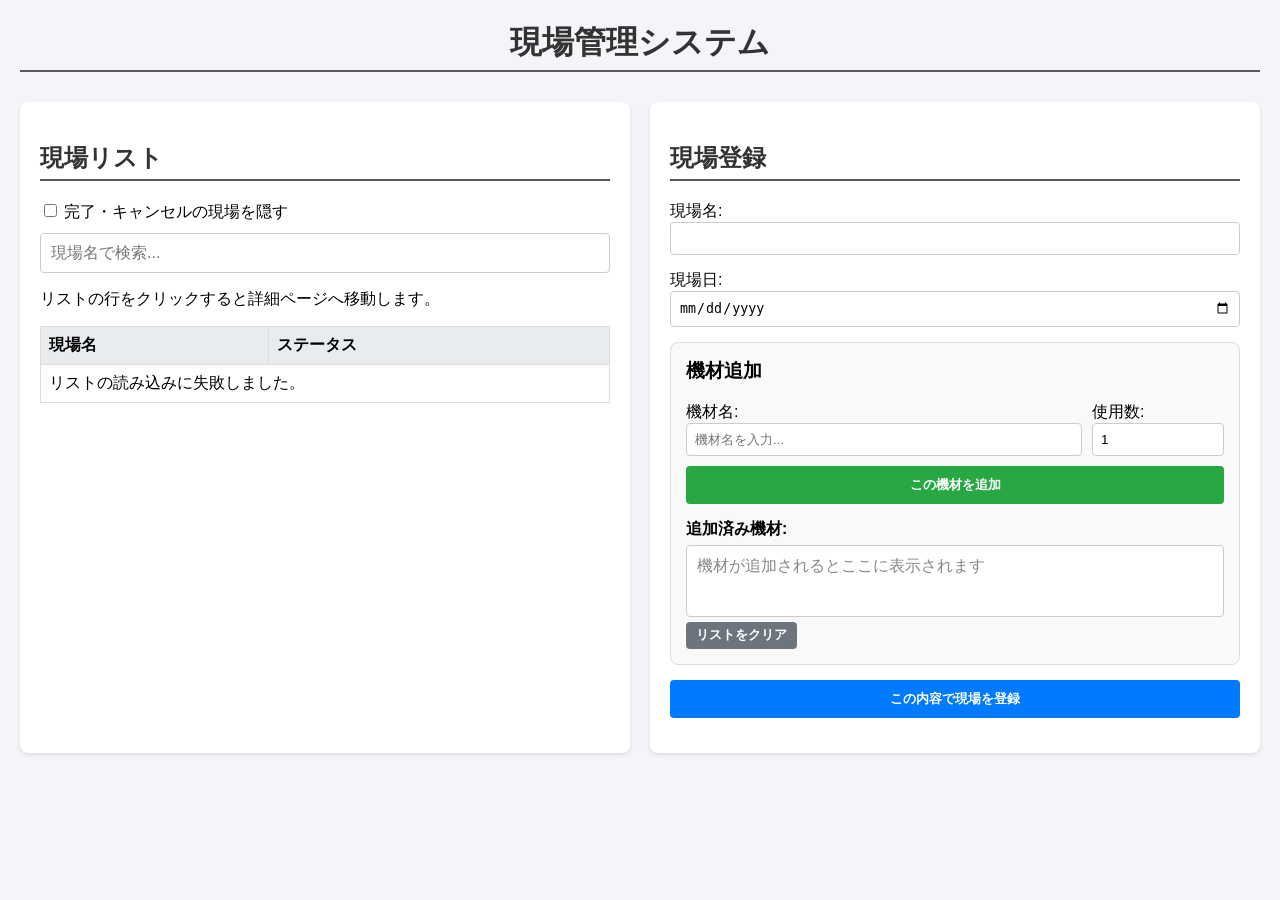
==== ver2/index.html @ 7a449ae4 "いったんアップするよう" ====
<!DOCTYPE html>
<html lang="ja">
<head>
    <meta charset="UTF-8">
    <meta name="viewport" content="width=device-width, initial-scale=1.0">
    <title>現場管理システム</title>
    <link rel="stylesheet" href="style.css">
</head>
<body>
    <!--   ベータ版-->
    <h1 style="text-align: center; margin-bottom: 30px;">現場管理システム</h1>

    <div class="container">
        <div class="section">
            <h2>現場リスト</h2>
            <div class="filter-box" style="margin-bottom: 10px;">
                <label>
                    <input type="checkbox" id="hide-completed-checkbox" onchange="applyFilterAndRender()">
                    完了・キャンセルの現場を隠す
                </label>
            </div>
            <div class="search-box">
                <input type="search" id="searchInput" placeholder="現場名で検索...">
            </div>
            <p>リストの行をクリックすると詳細ページへ移動します。</p>
            <table id="site-list-table">
                <thead>
                    <tr>
                        <th>現場名</th>
                        <th>ステータス</th>
                    </tr>
                </thead>
                <tbody id="site-list-body"></tbody>
            </table>
            <div id="loading-sites" style="display: none;">読み込み中...</div>
            <div id="siteListPaginationControls" class="pagination-controls">
                <div id="siteListInfo" class="pagination-info"></div>
                <div class="buttons">
                    <button id="prevSitePageButton" onclick="prevSitePage()">前へ</button>
                    <button id="nextSitePageButton" onclick="nextSitePage()">次へ</button>
                </div>
            </div>
        </div>

        <div class="section">
            <h2>現場登録</h2>
            <form id="registerSiteForm">
                <div>
                    <label for="siteName">現場名:</label>
                    <input type="text" id="siteName" name="siteName" required>
                </div>
                <div>
                    <label for="siteDate">現場日:</label>
                    <input type="date" id="siteDate" name="siteDate" required>
                </div>
                <div style="border: 1px solid #ddd; padding: 15px; border-radius: 8px; background-color: #f9f9f9;">
                    <h3 style="margin-top:0;">機材追加</h3>
                    <div style="display: flex; gap: 10px; align-items: flex-end;">
                        <div style="flex: 3;" class="equipment-search-container">
                            <label for="equipmentName">機材名:</label>
                            <input type="text" id="equipmentName" placeholder="機材名を入力..." autocomplete="off">
                            <div id="equipmentSuggestions" class="search-suggestions"></div>
                        </div>
                        <div style="flex: 1;">
                            <label for="equipmentInUse">使用数:</label>
                            <input type="number" id="equipmentInUse" value="1" min="1">
                        </div>
                    </div>
                    <button type="button" class="btn-add" onclick="addEquipmentToSite()" style="margin-top: 10px; width: 100%;">この機材を追加</button>

                    <div id="equipmentList" style="margin-top: 15px;">
                        <strong>追加済み機材:</strong>
                        <div id="equipmentItems" style="min-height: 50px; background-color: #fff; padding: 10px; border: 1px solid #ccc; border-radius: 4px; margin-top: 5px;">
                            <span style="color: #888;">機材が追加されるとここに表示されます</span>
                        </div>
                        <button type="button" class="btn-clear" onclick="clearEquipmentList()" style="margin-top: 5px; font-size: 0.8em; padding: 5px 10px;">リストをクリア</button>
                    </div>
                </div>
                <button type="button" class="btn-main" onclick="registerSite()">この内容で現場を登録</button>
            </form>
            <div id="registerSiteResult" style="margin-top: 15px;"></div>
        </div>
    </div>
    
    <script>
        const GAS_URL = 'https://script.google.com/macros/s/AKfycbwxqQWDoO753aQ8avGv9NGlEV2VaGYWEy-IBiG5eiXP4B0_MGQ5Wr9g10EHQtjQKacs/exec';

        // --- DOM要素の取得 ---
        const siteListBody = document.getElementById('site-list-body');
        const loadingSites = document.getElementById('loading-sites');
        const registerSiteResultArea = document.getElementById('registerSiteResult');
        const searchInput = document.getElementById('searchInput');
        const equipmentNameInput = document.getElementById('equipmentName');
        const equipmentSuggestionsDiv = document.getElementById('equipmentSuggestions');

        // --- グローバル変数 ---
        let siteEquipmentList = [];
        let fullSiteListData = [];
        let filteredSiteListData = [];
        let masterEquipmentList = [];
        let currentSiteListPage = 1;
        const siteListItemsPerPage = 10;

        // --- イベントリスナー ---
        document.addEventListener('DOMContentLoaded', () => {
            loadSiteList();
            loadMasterEquipmentList();
        });
        searchInput.addEventListener('input', applyFilterAndRender);
        equipmentNameInput.addEventListener('input', showEquipmentSuggestions);
        document.addEventListener('click', (e) => {
            if (!e.target.closest('.equipment-search-container')) {
                equipmentSuggestionsDiv.style.display = 'none';
            }
        });

        // --- データ取得と表示のコアロジック ---
        async function loadMasterEquipmentList() {
            try {
                const formData = new FormData();
                formData.append('type', 'getEquipmentList');
                const response = await fetch(GAS_URL, { method: 'POST', body: formData });
                const result = await response.json();
                if (result.success && Array.isArray(result.data)) {
                    masterEquipmentList = result.data;
                }
            } catch (error) {
                console.error("機材マスターリストの取得に失敗:", error);
            }
        }
        
        function showEquipmentSuggestions() {
            const inputText = equipmentNameInput.value.toLowerCase();
            equipmentSuggestionsDiv.innerHTML = '';
            if (inputText.length === 0) {
                equipmentSuggestionsDiv.style.display = 'none';
                return;
            }
            const suggestions = masterEquipmentList.filter(eq => eq.name.toLowerCase().includes(inputText));
            if (suggestions.length > 0) {
                suggestions.forEach(suggestion => {
                    const item = document.createElement('div');
                    item.className = 'suggestion-item';
                    item.textContent = suggestion.name;
                    item.onclick = () => selectEquipmentSuggestion(suggestion.name);
                    equipmentSuggestionsDiv.appendChild(item);
                });
                equipmentSuggestionsDiv.style.display = 'block';
            } else {
                equipmentSuggestionsDiv.style.display = 'none';
            }
        }
        
        // 候補クリック時の動作を変更
        function selectEquipmentSuggestion(name) {
            equipmentNameInput.value = name; 
            equipmentSuggestionsDiv.style.display = 'none'; 
            document.getElementById('equipmentInUse').focus(); 
        }

        function addEquipmentToSite() {
            const nameInput = document.getElementById('equipmentName');
            const inUseInput = document.getElementById('equipmentInUse');
            const name = nameInput.value.trim();
            const inUse = parseInt(inUseInput.value, 10);

            if (!name || !inUse || inUse < 1) {
                alert("機材名と正しい使用数を入力してください。");
                return;
            }

            // 修正：被ってる機材は加算
            const existingIndex = siteEquipmentList.findIndex(item => item.name === name);

            if (existingIndex > -1) {
                siteEquipmentList[existingIndex].inUse += inUse;
            } else {
                siteEquipmentList.push({ name, inUse });
            }

            nameInput.value = '';
            inUseInput.value = '1';
            updateEquipmentDisplay();
            nameInput.focus();
        }


        async function loadSiteList(){
            siteListBody.innerHTML = '';
            loadingSites.style.display = 'block';
            document.getElementById('siteListPaginationControls').style.display = 'none';
            try {
                const formData = new FormData();
                formData.append('type', 'getSiteList');
                const response = await fetch(GAS_URL, { method: 'POST', body: formData });
                const result = await response.json();
                if (!result.success) throw new Error(result.error);
                fullSiteListData = result.data.filter(site => !isNaN(parseInt(site.id))).reverse(); 
                applyFilterAndRender();
            } catch (error) {
                console.error('Error:', error);
                siteListBody.innerHTML = `<tr><td colspan="3">リストの読み込みに失敗しました。</td></tr>`;
            } finally {
                loadingSites.style.display = 'none';
            }
        }
        function applyFilterAndRender(){
            const searchTerm = searchInput.value.toLowerCase();
            const hideCompleted = document.getElementById('hide-completed-checkbox').checked;

            let tempData = fullSiteListData;

            if (hideCompleted) {
                tempData = tempData.filter(site => site.state !== '完了' && site.state !== 'キャンセル');
            }

            // ステータスで絞り込んだ結果(tempData)に対して、さらに検索キーワードで絞り込む
            filteredSiteListData = searchTerm 
                ? tempData.filter(site => site.name.toLowerCase().includes(searchTerm)) 
                : tempData; 

            currentSiteListPage = 1;
            renderSiteListPage();
        }
        // 追加: 日付を「yyyy年MM月dd日」形式に変換する
        function formatDateJP(dateString) {
            if (!dateString) return '—'; 
            try {
                const date = new Date(dateString);
                if (isNaN(date.getTime())) return '—'; 
                
                const year = date.getFullYear();
                const month = date.getMonth() + 1; 
                const day = date.getDate();
                return `${year}年${month}月${day}日`;
            } catch (e) {
                return dateString;
            }
        }
        function getStatusClass(status) {
            switch (status) {
                case '現場前':
                    return 'status-text-before';
                case '完了':
                    return 'status-text-completed';
                case 'キャンセル':
                    return 'status-text-canceled';
                default:
                    return 'status-text-default';
            }
        }
        function renderSiteListPage() {
            siteListBody.innerHTML = '';
            if (filteredSiteListData.length === 0) {
                siteListBody.innerHTML = `<tr><td colspan="4" style="text-align: center; padding: 20px;">該当する現場がありません。</td></tr>`;
                updateSiteListPaginationControls();
                return;
            }
            const startIndex = (currentSiteListPage - 1) * siteListItemsPerPage;
            const endIndex = startIndex + siteListItemsPerPage;
            const paginatedData = filteredSiteListData.slice(startIndex, endIndex);
            
            paginatedData.forEach(site => {
                const row = document.createElement('tr');
                const siteNameEncoded = encodeURIComponent(site.name);
                row.onclick = () => {
                    window.location.href = `detail.html?id=${site.uniqueId}&name=${siteNameEncoded}`;
                };
                // getStatusClass関数でクラス名を取得し、<td>に適用する
                row.innerHTML = `
                    <td>${site.name}</td>
                    <td class="status-text ${getStatusClass(site.state)}">${site.state}</td>
                `;
                siteListBody.appendChild(row);
            });
            updateSiteListPaginationControls();
        }
        function updateSiteListPaginationControls(){
            const controlsContainer = document.getElementById('siteListPaginationControls');
            const infoDiv = document.getElementById('siteListInfo');
            const prevButton = document.getElementById('prevSitePageButton');
            const nextButton = document.getElementById('nextSitePageButton');
            if (filteredSiteListData.length <= siteListItemsPerPage) {
                controlsContainer.style.display = 'none';
                return;
            }
            controlsContainer.style.display = 'flex';
            const totalPages = Math.ceil(filteredSiteListData.length / siteListItemsPerPage);
            prevButton.disabled = (currentSiteListPage === 1);
            nextButton.disabled = (currentSiteListPage === totalPages);
            const startItem = (currentSiteListPage - 1) * siteListItemsPerPage + 1;
            const endItem = Math.min(startItem + siteListItemsPerPage - 1, filteredSiteListData.length);
            infoDiv.textContent = `全 ${filteredSiteListData.length} 件中 ${startItem} - ${endItem} 件を表示`;
        }
        function nextSitePage(){
            const totalPages = Math.ceil(filteredSiteListData.length / siteListItemsPerPage);
            if (currentSiteListPage < totalPages) {
                currentSiteListPage++;
                renderSiteListPage();
            }
        }
        function prevSitePage(){
            if (currentSiteListPage > 1) {
                currentSiteListPage--;
                renderSiteListPage();
            }
        }
        function updateEquipmentDisplay(){
            const itemsDiv = document.getElementById('equipmentItems');
            if (siteEquipmentList.length === 0) {
                itemsDiv.innerHTML = '<span style="color: #888;">機材が追加されるとここに表示されます</span>';
                return;
            }
            itemsDiv.innerHTML = siteEquipmentList.map((item, index) => `<div class="item"><span>${item.name} (使用数: ${item.inUse})</span><button class="remove-btn" onclick="removeEquipmentFromSite(${index})">×</button></div>`).join('');
        }
        function removeEquipmentFromSite(index){
            siteEquipmentList.splice(index, 1);
            updateEquipmentDisplay();
        }
        function clearEquipmentList(){
            if (siteEquipmentList.length > 0 && confirm("追加した機材をすべてクリアしますか？")) {
                siteEquipmentList = [];
                updateEquipmentDisplay();
            }
        }
        async function registerSite(){
            const siteName = document.getElementById('siteName').value.trim();
            const siteDate = document.getElementById('siteDate').value;
            if (!siteName || !siteDate) { alert("現場名と現場日を入力してください。"); return; }
            if (siteEquipmentList.length === 0) { alert("機材を少なくとも1つ追加してください。"); return; }
            registerSiteResultArea.innerHTML = "登録処理中...";
            try {
                const formData = new FormData();
                formData.append('type', 'registerSite');
                formData.append('name', siteName);
                formData.append('date', siteDate);
                formData.append('equipment', JSON.stringify(siteEquipmentList));
                const response = await fetch(GAS_URL, { method: 'POST', body: formData });
                const result = await response.json();
                if (result.success) {
                    registerSiteResultArea.innerHTML = `<p style="color: green;">現場「${siteName}」を登録しました。</p>`;
                    document.getElementById('registerSiteForm').reset();
                    siteEquipmentList = [];
                    updateEquipmentDisplay();
                    loadSiteList();
                } else {
                    throw new Error(result.error || '不明なエラーが発生しました。');
                }
            } catch (error) {
                console.error("Error during site registration:", error);
                registerSiteResultArea.innerHTML = `<p style="color: red;">登録に失敗しました: ${error.message}</p>`;
            }
        }
        document.addEventListener('DOMContentLoaded', function() {
            const equipmentNameInput = document.getElementById('equipmentName');
            const equipmentInUseInput = document.getElementById('equipmentInUse');
            const handleEnterKey = (event) => {
                if (event.key === 'Enter') {
                    event.preventDefault(); 
                    addEquipmentToSite();   
                }
            };
            equipmentNameInput.addEventListener('keydown', handleEnterKey);
            equipmentInUseInput.addEventListener('keydown', handleEnterKey);
        });
    </script>
</body>
</html>
---- ver2/style.css ----
body { 
    font-family: sans-serif; 
    margin: 20px; 
    background-color: #f4f4f9; 
}
h1, h2 { 
    color: #333; 
    border-bottom: 2px solid #5a5a5a; 
    padding-bottom: 5px; 
}

/* デフォルト（モバイル）のスタイル：縦並びにするためのやつ */
.container { 
    display: flex;
    flex-direction: column;
    gap: 20px; 
}

/* 画面幅が768px以上の場合に適用されるスタイル：2列にする */
@media (min-width: 768px) {
    .container {
        display: grid; 
        grid-template-columns: 1fr 1fr; 
    }
}


.section { 
    background-color: #fff; 
    padding: 20px; 
    border-radius: 8px; 
    box-shadow: 0 2px 4px rgba(0,0,0,0.1); 
}
table { 
    width: 100%; 
    border-collapse: collapse; 
    margin-top: 15px; 
}
th, td { 
    border: 1px solid #ddd; 
    padding: 8px; 
    text-align: left; 
}
thead { 
    background-color: #e9ecef; 
}
tbody tr:hover { 
    background-color: #f1f1f1; 
    cursor: pointer; 
}

/* フォームのスタイル */
form { 
    display: flex; 
    flex-direction: column; 
    gap: 15px; 
}
input[type="text"], input[type="date"], input[type="number"] { 
    width: 100%; 
    padding: 8px; 
    border: 1px solid #ccc; 
    border-radius: 4px; 
    box-sizing: border-box; 
}
button { 
    padding: 10px 15px; 
    border: none; 
    border-radius: 4px; 
    cursor: pointer; 
    color: white; 
    font-weight: bold; 
}
.btn-main { background-color: #007bff; }
.btn-main:hover { background-color: #0056b3; }
.btn-add { background-color: #28a745; }
.btn-add:hover { background-color: #218838; }
.btn-clear { background-color: #6c757d; }
.btn-clear:hover { background-color: #5a6268; }

#equipmentItems .item { 
    display: flex; 
    justify-content: space-between; 
    align-items: center; 
    background-color: #e2e3e5; 
    padding: 5px 10px; 
    border-radius: 4px; 
    margin-bottom: 5px; 
}

#equipmentItems .remove-btn { 
    background-color: transparent;
    border: none;
    color: #dc3545;
    font-size: 1.2em;
    font-weight: bold;
    padding: 0 5px;
    cursor: pointer;
}

/* --- ページネーション用のスタイル --- */
.pagination-controls {
    display: flex;
    justify-content: space-between;
    align-items: center;
    margin-top: 15px;
    padding-top: 15px;
    border-top: 1px solid #eee;
}
.pagination-controls .buttons button {
    background-color: #6c757d;
    margin-left: 5px;
}
.pagination-controls .buttons button:hover {
    background-color: #5a6268;
}
.pagination-controls .buttons button:disabled {
    background-color: #ccc;
    cursor: not-allowed;
}
.pagination-info {
    font-size: 0.9em;
    color: #666;
}

/* --- 検索ボックス用のスタイル --- */
.search-box {
    margin-bottom: 15px;
}
.search-box input {
    width: 100%;
    padding: 10px;
    border: 1px solid #ccc;
    border-radius: 4px;
    box-sizing: border-box;
    font-size: 1em;
}

/* --- 機材検索の候補を表示するスタイルを追加 --- */
.equipment-search-container {
    position: relative; 
}

.search-suggestions {
    display: none; 
    position: absolute;
    border: 1px solid #ddd;
    background-color: white;
    width: 100%;
    max-height: 150px;
    overflow-y: auto;
    z-index: 10; 
    box-shadow: 0 4px 6px rgba(0,0,0,0.1);
    border-radius: 4px;
}

.suggestion-item {
    padding: 10px;
    cursor: pointer;
}

.suggestion-item:hover {
    background-color: #f0f0f0;
}

/* 現場リストのステータス用文字色スタイル */
.status-text {
    font-weight: bold;
}
.status-text-before {
    color: #007bff; 
}
.status-text-completed {
    color: #28a745; 
}
.status-text-canceled {
    color: #dc3545; 
}
.status-text-default {
    color: #6c757d; 
}

/* ------------------------------------------------------ここからdetail用のスタイル----------------------------------------------------------------------------- */

body { font-family: sans-serif; margin: 20px; background-color: #f4f4f9; }
        h1 { color: #333; border-bottom: 2px solid #5a5a5a; padding-bottom: 5px; }
        #site-date { display: inline-block; background-color: #e9ecef; color: #343a40; font-size: 1.1em; font-weight: bold; padding: 6px 12px; border-radius: 16px; margin-top: -5px; margin-bottom: 20px; }
        #site-date svg { display: inline-block; vertical-align: middle; margin-right: 6px; width: 18px; height: 18px; }
        .section { background-color: #fff; padding: 20px; border-radius: 8px; box-shadow: 0 2px 4px rgba(0,0,0,0.1); }
        table { width: 100%; border-collapse: collapse; margin-top: 15px; }
        th, td { border: 1px solid #ddd; padding: 8px; text-align: left; }
        thead { background-color: #e9ecef; }
        a { display: inline-block; margin-top: 20px; color: #007bff; text-decoration: none; }
        a:hover { text-decoration: underline; }
        .status-select {
            padding: 8px 12px;
            border-radius: 16px; 
            border: 2px solid;   
            font-weight: bold;
            color: white;
            -webkit-appearance: none; 
            -moz-appearance: none;    
            appearance: none;         
            background-image: url('data:image/svg+xml;charset=US-ASCII,%3Csvg%20xmlns%3D%22http%3A%2F%2Fwww.w3.org%2F2000%2Fsvg%22%20width%3D%22292.4%22%20height%3D%22292.4%22%3E%3Cpath%20fill%3D%22%23ffffff%22%20d%3D%22M287%2069.4a17.6%2017.6%200%200%200-13-5.4H18.4c-5%200-9.3%201.8-12.9%205.4A17.6%2017.6%200%200%200%200%2082.2c0%205%201.8%209.3%205.4%2012.9l128%20127.9c3.6%203.6%207.8%205.4%2012.8%205.4s9.2-1.8%2012.8-5.4L287%2095c3.5-3.5%205.4-7.8%205.4-12.8%200-5-1.9-9.2-5.5-12.8z%22%2F%3E%3C%2Fsvg%3E');
            background-repeat: no-repeat;
            background-position: right 12px center;
            background-size: 10px;
            padding-right: 30px; 
        }

        /* ステータスごとの色分け */
        .status-before { background-color: #007bff; border-color: #0069d9; }
        .status-completed { background-color: #28a745; border-color: #218838; }
        .status-canceled { background-color: #dc3545; border-color: #c82333; }
        .status-default { background-color: #6c757d; border-color: #5a6268; }
    
.manual-price-input {
    border: none !important;
    background-color: transparent !important;

    outline: none;

    font-family: inherit;
    font-size: inherit;
    width: 100%; 
    padding: 0;
    margin: 0;
}
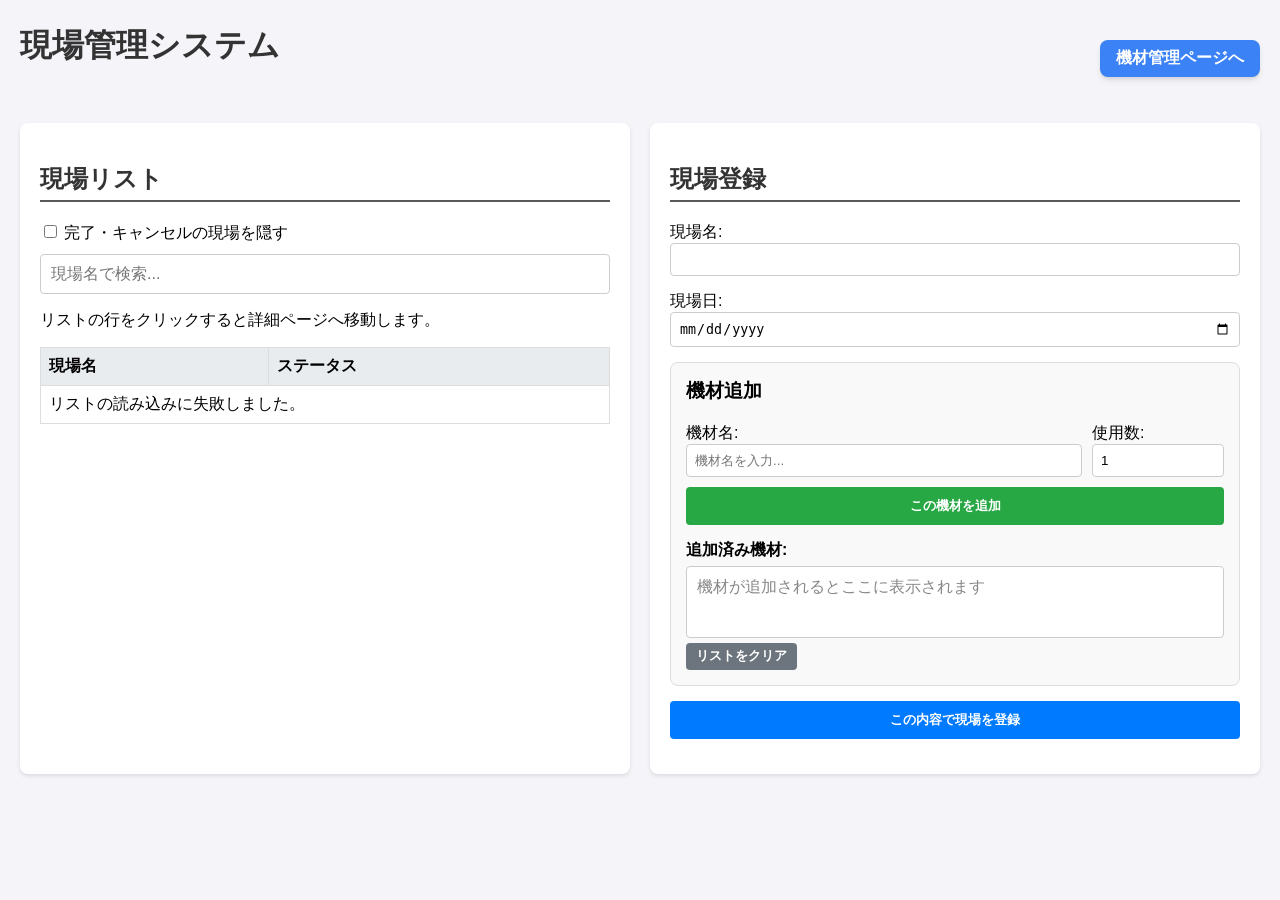
==== commit 0d71ebc4: "機材管理をアップ" ====
--- a/ver2/index.html
+++ b/ver2/index.html
@@ -1,14 +1,18 @@
 <!DOCTYPE html>
 <html lang="ja">
+
 <head>
     <meta charset="UTF-8">
     <meta name="viewport" content="width=device-width, initial-scale=1.0">
     <title>現場管理システム</title>
     <link rel="stylesheet" href="style.css">
 </head>
+
 <body>
-    <!--   ベータ版-->
-    <h1 style="text-align: center; margin-bottom: 30px;">現場管理システム</h1>
+    <div class="page-header">
+        <h1>現場管理システム</h1>
+        <a href="EQList.html" class="nav-button">機材管理ページへ</a>
+    </div>
 
     <div class="container">
         <div class="section">
@@ -66,14 +70,17 @@
                             <input type="number" id="equipmentInUse" value="1" min="1">
                         </div>
                     </div>
-                    <button type="button" class="btn-add" onclick="addEquipmentToSite()" style="margin-top: 10px; width: 100%;">この機材を追加</button>
+                    <button type="button" class="btn-add" onclick="addEquipmentToSite()"
+                        style="margin-top: 10px; width: 100%;">この機材を追加</button>
 
                     <div id="equipmentList" style="margin-top: 15px;">
                         <strong>追加済み機材:</strong>
-                        <div id="equipmentItems" style="min-height: 50px; background-color: #fff; padding: 10px; border: 1px solid #ccc; border-radius: 4px; margin-top: 5px;">
+                        <div id="equipmentItems"
+                            style="min-height: 50px; background-color: #fff; padding: 10px; border: 1px solid #ccc; border-radius: 4px; margin-top: 5px;">
                             <span style="color: #888;">機材が追加されるとここに表示されます</span>
                         </div>
-                        <button type="button" class="btn-clear" onclick="clearEquipmentList()" style="margin-top: 5px; font-size: 0.8em; padding: 5px 10px;">リストをクリア</button>
+                        <button type="button" class="btn-clear" onclick="clearEquipmentList()"
+                            style="margin-top: 5px; font-size: 0.8em; padding: 5px 10px;">リストをクリア</button>
                     </div>
                 </div>
                 <button type="button" class="btn-main" onclick="registerSite()">この内容で現場を登録</button>
@@ -81,7 +88,7 @@
             <div id="registerSiteResult" style="margin-top: 15px;"></div>
         </div>
     </div>
-    
+
     <script>
         const GAS_URL = 'https://script.google.com/macros/s/AKfycbwxqQWDoO753aQ8avGv9NGlEV2VaGYWEy-IBiG5eiXP4B0_MGQ5Wr9g10EHQtjQKacs/exec';
 
@@ -128,7 +135,7 @@
                 console.error("機材マスターリストの取得に失敗:", error);
             }
         }
-        
+
         function showEquipmentSuggestions() {
             const inputText = equipmentNameInput.value.toLowerCase();
             equipmentSuggestionsDiv.innerHTML = '';
@@ -150,12 +157,12 @@
                 equipmentSuggestionsDiv.style.display = 'none';
             }
         }
-        
+
         // 候補クリック時の動作を変更
         function selectEquipmentSuggestion(name) {
-            equipmentNameInput.value = name; 
-            equipmentSuggestionsDiv.style.display = 'none'; 
-            document.getElementById('equipmentInUse').focus(); 
+            equipmentNameInput.value = name;
+            equipmentSuggestionsDiv.style.display = 'none';
+            document.getElementById('equipmentInUse').focus();
         }
 
         function addEquipmentToSite() {
@@ -185,7 +192,7 @@
         }
 
 
-        async function loadSiteList(){
+        async function loadSiteList() {
             siteListBody.innerHTML = '';
             loadingSites.style.display = 'block';
             document.getElementById('siteListPaginationControls').style.display = 'none';
@@ -195,7 +202,7 @@
                 const response = await fetch(GAS_URL, { method: 'POST', body: formData });
                 const result = await response.json();
                 if (!result.success) throw new Error(result.error);
-                fullSiteListData = result.data.filter(site => !isNaN(parseInt(site.id))).reverse(); 
+                fullSiteListData = result.data.filter(site => !isNaN(parseInt(site.id))).reverse();
                 applyFilterAndRender();
             } catch (error) {
                 console.error('Error:', error);
@@ -204,7 +211,7 @@
                 loadingSites.style.display = 'none';
             }
         }
-        function applyFilterAndRender(){
+        function applyFilterAndRender() {
             const searchTerm = searchInput.value.toLowerCase();
             const hideCompleted = document.getElementById('hide-completed-checkbox').checked;
 
@@ -215,22 +222,22 @@
             }
 
             // ステータスで絞り込んだ結果(tempData)に対して、さらに検索キーワードで絞り込む
-            filteredSiteListData = searchTerm 
-                ? tempData.filter(site => site.name.toLowerCase().includes(searchTerm)) 
-                : tempData; 
+            filteredSiteListData = searchTerm
+                ? tempData.filter(site => site.name.toLowerCase().includes(searchTerm))
+                : tempData;
 
             currentSiteListPage = 1;
             renderSiteListPage();
         }
         // 追加: 日付を「yyyy年MM月dd日」形式に変換する
         function formatDateJP(dateString) {
-            if (!dateString) return '—'; 
+            if (!dateString) return '—';
             try {
                 const date = new Date(dateString);
-                if (isNaN(date.getTime())) return '—'; 
-                
+                if (isNaN(date.getTime())) return '—';
+
                 const year = date.getFullYear();
-                const month = date.getMonth() + 1; 
+                const month = date.getMonth() + 1;
                 const day = date.getDate();
                 return `${year}年${month}月${day}日`;
             } catch (e) {
@@ -259,7 +266,7 @@
             const startIndex = (currentSiteListPage - 1) * siteListItemsPerPage;
             const endIndex = startIndex + siteListItemsPerPage;
             const paginatedData = filteredSiteListData.slice(startIndex, endIndex);
-            
+
             paginatedData.forEach(site => {
                 const row = document.createElement('tr');
                 const siteNameEncoded = encodeURIComponent(site.name);
@@ -275,7 +282,7 @@
             });
             updateSiteListPaginationControls();
         }
-        function updateSiteListPaginationControls(){
+        function updateSiteListPaginationControls() {
             const controlsContainer = document.getElementById('siteListPaginationControls');
             const infoDiv = document.getElementById('siteListInfo');
             const prevButton = document.getElementById('prevSitePageButton');
@@ -292,20 +299,20 @@
             const endItem = Math.min(startItem + siteListItemsPerPage - 1, filteredSiteListData.length);
             infoDiv.textContent = `全 ${filteredSiteListData.length} 件中 ${startItem} - ${endItem} 件を表示`;
         }
-        function nextSitePage(){
+        function nextSitePage() {
             const totalPages = Math.ceil(filteredSiteListData.length / siteListItemsPerPage);
             if (currentSiteListPage < totalPages) {
                 currentSiteListPage++;
                 renderSiteListPage();
             }
         }
-        function prevSitePage(){
+        function prevSitePage() {
             if (currentSiteListPage > 1) {
                 currentSiteListPage--;
                 renderSiteListPage();
             }
         }
-        function updateEquipmentDisplay(){
+        function updateEquipmentDisplay() {
             const itemsDiv = document.getElementById('equipmentItems');
             if (siteEquipmentList.length === 0) {
                 itemsDiv.innerHTML = '<span style="color: #888;">機材が追加されるとここに表示されます</span>';
@@ -313,17 +320,17 @@
             }
             itemsDiv.innerHTML = siteEquipmentList.map((item, index) => `<div class="item"><span>${item.name} (使用数: ${item.inUse})</span><button class="remove-btn" onclick="removeEquipmentFromSite(${index})">×</button></div>`).join('');
         }
-        function removeEquipmentFromSite(index){
+        function removeEquipmentFromSite(index) {
             siteEquipmentList.splice(index, 1);
             updateEquipmentDisplay();
         }
-        function clearEquipmentList(){
+        function clearEquipmentList() {
             if (siteEquipmentList.length > 0 && confirm("追加した機材をすべてクリアしますか？")) {
                 siteEquipmentList = [];
                 updateEquipmentDisplay();
             }
         }
-        async function registerSite(){
+        async function registerSite() {
             const siteName = document.getElementById('siteName').value.trim();
             const siteDate = document.getElementById('siteDate').value;
             if (!siteName || !siteDate) { alert("現場名と現場日を入力してください。"); return; }
@@ -351,13 +358,13 @@
                 registerSiteResultArea.innerHTML = `<p style="color: red;">登録に失敗しました: ${error.message}</p>`;
             }
         }
-        document.addEventListener('DOMContentLoaded', function() {
+        document.addEventListener('DOMContentLoaded', function () {
             const equipmentNameInput = document.getElementById('equipmentName');
             const equipmentInUseInput = document.getElementById('equipmentInUse');
             const handleEnterKey = (event) => {
                 if (event.key === 'Enter') {
-                    event.preventDefault(); 
-                    addEquipmentToSite();   
+                    event.preventDefault();
+                    addEquipmentToSite();
                 }
             };
             equipmentNameInput.addEventListener('keydown', handleEnterKey);
@@ -365,4 +372,5 @@
         });
     </script>
 </body>
+
 </html>
--- a/ver2/style.css
+++ b/ver2/style.css
@@ -1,93 +1,122 @@
-body { 
-    font-family: sans-serif; 
-    margin: 20px; 
-    background-color: #f4f4f9; 
-}
-h1, h2 { 
-    color: #333; 
-    border-bottom: 2px solid #5a5a5a; 
-    padding-bottom: 5px; 
-}
-
-/* デフォルト（モバイル）のスタイル：縦並びにするためのやつ */
-.container { 
+body {
+    font-family: sans-serif;
+    margin: 20px;
+    background-color: #f4f4f9;
+}
+
+h1,
+h2 {
+    color: #333;
+    border-bottom: 2px solid #5a5a5a;
+    padding-bottom: 5px;
+}
+
+/* デフォルト（モバイル）のスタイル：縦並びにする */
+.container {
     display: flex;
     flex-direction: column;
-    gap: 20px; 
+    gap: 20px;
 }
 
 /* 画面幅が768px以上の場合に適用されるスタイル：2列にする */
 @media (min-width: 768px) {
     .container {
-        display: grid; 
-        grid-template-columns: 1fr 1fr; 
+        display: grid;
+        grid-template-columns: 1fr 1fr;
     }
 }
 
 
-.section { 
-    background-color: #fff; 
-    padding: 20px; 
-    border-radius: 8px; 
-    box-shadow: 0 2px 4px rgba(0,0,0,0.1); 
-}
-table { 
-    width: 100%; 
-    border-collapse: collapse; 
-    margin-top: 15px; 
-}
-th, td { 
-    border: 1px solid #ddd; 
-    padding: 8px; 
-    text-align: left; 
-}
-thead { 
-    background-color: #e9ecef; 
-}
-tbody tr:hover { 
-    background-color: #f1f1f1; 
-    cursor: pointer; 
+.section {
+    background-color: #fff;
+    padding: 20px;
+    border-radius: 8px;
+    box-shadow: 0 2px 4px rgba(0, 0, 0, 0.1);
+}
+
+table {
+    width: 100%;
+    border-collapse: collapse;
+    margin-top: 15px;
+}
+
+th,
+td {
+    border: 1px solid #ddd;
+    padding: 8px;
+    text-align: left;
+}
+
+thead {
+    background-color: #e9ecef;
+}
+
+tbody tr:hover {
+    background-color: #f1f1f1;
+    cursor: pointer;
 }
 
 /* フォームのスタイル */
-form { 
-    display: flex; 
-    flex-direction: column; 
-    gap: 15px; 
-}
-input[type="text"], input[type="date"], input[type="number"] { 
-    width: 100%; 
-    padding: 8px; 
-    border: 1px solid #ccc; 
-    border-radius: 4px; 
-    box-sizing: border-box; 
-}
-button { 
-    padding: 10px 15px; 
-    border: none; 
-    border-radius: 4px; 
-    cursor: pointer; 
-    color: white; 
-    font-weight: bold; 
-}
-.btn-main { background-color: #007bff; }
-.btn-main:hover { background-color: #0056b3; }
-.btn-add { background-color: #28a745; }
-.btn-add:hover { background-color: #218838; }
-.btn-clear { background-color: #6c757d; }
-.btn-clear:hover { background-color: #5a6268; }
-
-#equipmentItems .item { 
-    display: flex; 
-    justify-content: space-between; 
-    align-items: center; 
-    background-color: #e2e3e5; 
-    padding: 5px 10px; 
-    border-radius: 4px; 
-    margin-bottom: 5px; 
-}
-
-#equipmentItems .remove-btn { 
+form {
+    display: flex;
+    flex-direction: column;
+    gap: 15px;
+}
+
+input[type="text"],
+input[type="date"],
+input[type="number"] {
+    width: 100%;
+    padding: 8px;
+    border: 1px solid #ccc;
+    border-radius: 4px;
+    box-sizing: border-box;
+}
+
+button {
+    padding: 10px 15px;
+    border: none;
+    border-radius: 4px;
+    cursor: pointer;
+    color: white;
+    font-weight: bold;
+}
+
+.btn-main {
+    background-color: #007bff;
+}
+
+.btn-main:hover {
+    background-color: #0056b3;
+}
+
+.btn-add {
+    background-color: #28a745;
+}
+
+.btn-add:hover {
+    background-color: #218838;
+}
+
+.btn-clear {
+    background-color: #6c757d;
+}
+
+.btn-clear:hover {
+    background-color: #5a6268;
+}
+
+#equipmentItems .item {
+    display: flex;
+    justify-content: space-between;
+    align-items: center;
+    background-color: #e2e3e5;
+    padding: 5px 10px;
+    border-radius: 4px;
+    margin-bottom: 5px;
+}
+
+#equipmentItems .remove-btn {
     background-color: transparent;
     border: none;
     color: #dc3545;
@@ -106,17 +135,21 @@
     padding-top: 15px;
     border-top: 1px solid #eee;
 }
+
 .pagination-controls .buttons button {
     background-color: #6c757d;
     margin-left: 5px;
 }
+
 .pagination-controls .buttons button:hover {
     background-color: #5a6268;
 }
+
 .pagination-controls .buttons button:disabled {
     background-color: #ccc;
     cursor: not-allowed;
 }
+
 .pagination-info {
     font-size: 0.9em;
     color: #666;
@@ -126,6 +159,7 @@
 .search-box {
     margin-bottom: 15px;
 }
+
 .search-box input {
     width: 100%;
     padding: 10px;
@@ -137,19 +171,19 @@
 
 /* --- 機材検索の候補を表示するスタイルを追加 --- */
 .equipment-search-container {
-    position: relative; 
+    position: relative;
 }
 
 .search-suggestions {
-    display: none; 
+    display: none;
     position: absolute;
     border: 1px solid #ddd;
     background-color: white;
     width: 100%;
     max-height: 150px;
     overflow-y: auto;
-    z-index: 10; 
-    box-shadow: 0 4px 6px rgba(0,0,0,0.1);
+    z-index: 10;
+    box-shadow: 0 4px 6px rgba(0, 0, 0, 0.1);
     border-radius: 4px;
 }
 
@@ -166,62 +200,169 @@
 .status-text {
     font-weight: bold;
 }
+
 .status-text-before {
-    color: #007bff; 
-}
+    color: #007bff;
+}
+
 .status-text-completed {
-    color: #28a745; 
-}
+    color: #28a745;
+}
+
 .status-text-canceled {
-    color: #dc3545; 
-}
+    color: #dc3545;
+}
+
 .status-text-default {
-    color: #6c757d; 
+    color: #6c757d;
 }
 
 /* ------------------------------------------------------ここからdetail用のスタイル----------------------------------------------------------------------------- */
 
-body { font-family: sans-serif; margin: 20px; background-color: #f4f4f9; }
-        h1 { color: #333; border-bottom: 2px solid #5a5a5a; padding-bottom: 5px; }
-        #site-date { display: inline-block; background-color: #e9ecef; color: #343a40; font-size: 1.1em; font-weight: bold; padding: 6px 12px; border-radius: 16px; margin-top: -5px; margin-bottom: 20px; }
-        #site-date svg { display: inline-block; vertical-align: middle; margin-right: 6px; width: 18px; height: 18px; }
-        .section { background-color: #fff; padding: 20px; border-radius: 8px; box-shadow: 0 2px 4px rgba(0,0,0,0.1); }
-        table { width: 100%; border-collapse: collapse; margin-top: 15px; }
-        th, td { border: 1px solid #ddd; padding: 8px; text-align: left; }
-        thead { background-color: #e9ecef; }
-        a { display: inline-block; margin-top: 20px; color: #007bff; text-decoration: none; }
-        a:hover { text-decoration: underline; }
-        .status-select {
-            padding: 8px 12px;
-            border-radius: 16px; 
-            border: 2px solid;   
-            font-weight: bold;
-            color: white;
-            -webkit-appearance: none; 
-            -moz-appearance: none;    
-            appearance: none;         
-            background-image: url('data:image/svg+xml;charset=US-ASCII,%3Csvg%20xmlns%3D%22http%3A%2F%2Fwww.w3.org%2F2000%2Fsvg%22%20width%3D%22292.4%22%20height%3D%22292.4%22%3E%3Cpath%20fill%3D%22%23ffffff%22%20d%3D%22M287%2069.4a17.6%2017.6%200%200%200-13-5.4H18.4c-5%200-9.3%201.8-12.9%205.4A17.6%2017.6%200%200%200%200%2082.2c0%205%201.8%209.3%205.4%2012.9l128%20127.9c3.6%203.6%207.8%205.4%2012.8%205.4s9.2-1.8%2012.8-5.4L287%2095c3.5-3.5%205.4-7.8%205.4-12.8%200-5-1.9-9.2-5.5-12.8z%22%2F%3E%3C%2Fsvg%3E');
-            background-repeat: no-repeat;
-            background-position: right 12px center;
-            background-size: 10px;
-            padding-right: 30px; 
-        }
-
-        /* ステータスごとの色分け */
-        .status-before { background-color: #007bff; border-color: #0069d9; }
-        .status-completed { background-color: #28a745; border-color: #218838; }
-        .status-canceled { background-color: #dc3545; border-color: #c82333; }
-        .status-default { background-color: #6c757d; border-color: #5a6268; }
-    
-.manual-price-input {
-    border: none !important;
-    background-color: transparent !important;
-
-    outline: none;
-
-    font-family: inherit;
-    font-size: inherit;
-    width: 100%; 
-    padding: 0;
+body {
+    font-family: sans-serif;
+    margin: 20px;
+    background-color: #f4f4f9;
+}
+
+h1 {
+    color: #333;
+    border-bottom: 2px solid #5a5a5a;
+    padding-bottom: 5px;
+}
+
+#site-date {
+    display: inline-block;
+    background-color: #e9ecef;
+    color: #343a40;
+    font-size: 1.1em;
+    font-weight: bold;
+    padding: 6px 12px;
+    border-radius: 16px;
+    margin-top: -5px;
+    margin-bottom: 20px;
+}
+
+#site-date svg {
+    display: inline-block;
+    vertical-align: middle;
+    margin-right: 6px;
+    width: 18px;
+    height: 18px;
+}
+
+.section {
+    background-color: #fff;
+    padding: 20px;
+    border-radius: 8px;
+    box-shadow: 0 2px 4px rgba(0, 0, 0, 0.1);
+}
+
+table {
+    width: 100%;
+    border-collapse: collapse;
+    margin-top: 15px;
+}
+
+th,
+td {
+    border: 1px solid #ddd;
+    padding: 8px;
+    text-align: left;
+}
+
+thead {
+    background-color: #e9ecef;
+}
+
+a {
+    display: inline-block;
+    margin-top: 20px;
+    color: #007bff;
+    text-decoration: none;
+}
+
+a:hover {
+    text-decoration: underline;
+}
+
+.status-select {
+    padding: 8px 12px;
+    border-radius: 16px;
+    border: 2px solid;
+    font-weight: bold;
+    color: white;
+    -webkit-appearance: none;
+    -moz-appearance: none;
+    appearance: none;
+    background-image: url('data:image/svg+xml;charset=US-ASCII,%3Csvg%20xmlns%3D%22http%3A%2F%2Fwww.w3.org%2F2000%2Fsvg%22%20width%3D%22292.4%22%20height%3D%22292.4%22%3E%3Cpath%20fill%3D%22%23ffffff%22%20d%3D%22M287%2069.4a17.6%2017.6%200%200%200-13-5.4H18.4c-5%200-9.3%201.8-12.9%205.4A17.6%2017.6%200%200%200%200%2082.2c0%205%201.8%209.3%205.4%2012.9l128%20127.9c3.6%203.6%207.8%205.4%2012.8%205.4s9.2-1.8%2012.8-5.4L287%2095c3.5-3.5%205.4-7.8%205.4-12.8%200-5-1.9-9.2-5.5-12.8z%22%2F%3E%3C%2Fsvg%3E');
+    background-repeat: no-repeat;
+    background-position: right 12px center;
+    background-size: 10px;
+    padding-right: 30px;
+}
+
+/* ステータスごとの色分け */
+.status-before {
+    background-color: #007bff;
+    border-color: #0069d9;
+}
+
+.status-completed {
+    background-color: #28a745;
+    border-color: #218838;
+}
+
+.status-canceled {
+    background-color: #dc3545;
+    border-color: #c82333;
+}
+
+.status-default {
+    background-color: #6c757d;
+    border-color: #5a6268;
+}
+
+/* ======== index.htmlのヘッダー用に追加 ======== */
+
+.page-header {
+    display: flex;
+    justify-content: space-between;
+    align-items: center;
+    margin-bottom: 30px;
+    padding-bottom: 1rem;
+    /* EQList.htmlのスタイルに合わせてパディングを調整 (16px) */
+    border-bottom-width: 2px;
+    /* EQList.htmlのスタイルに合わせて線の太さを指定 */
+    border-color: #d1d5db;
+    /* EQList.htmlのスタイルに合わせて線の色を明るいグレーに変更 (Tailwind gray-400) */
+}
+
+.page-header h1 {
     margin: 0;
-}
+    border-bottom: none;
+    /* 個別の下線を削除 */
+}
+
+.nav-button {
+    display: inline-block;
+    padding: 0.5rem 1rem;
+    /* EQList.htmlのスタイルに合わせてパディングを調整 (py-2 px-4) */
+    background-color: #3b82f6;
+    /* EQList.htmlのスタイルに合わせてボタンを青色に変更 (Tailwind blue-500) */
+    color: white;
+    font-weight: 600;
+    /* font-semibold */
+    text-decoration: none;
+    /* リンクの下線を削除 */
+    border-radius: 0.5rem;
+    /* rounded-lg */
+    box-shadow: 0 4px 6px -1px rgb(0 0 0 / 0.1), 0 2px 4px -2px rgb(0 0 0 / 0.1);
+    /* shadow-md */
+    transition: background-color 0.15s ease-in-out;
+}
+
+.nav-button:hover {
+    background-color: #2563eb;
+    /* EQList.htmlのホバー色 (Tailwind blue-600) */
+}
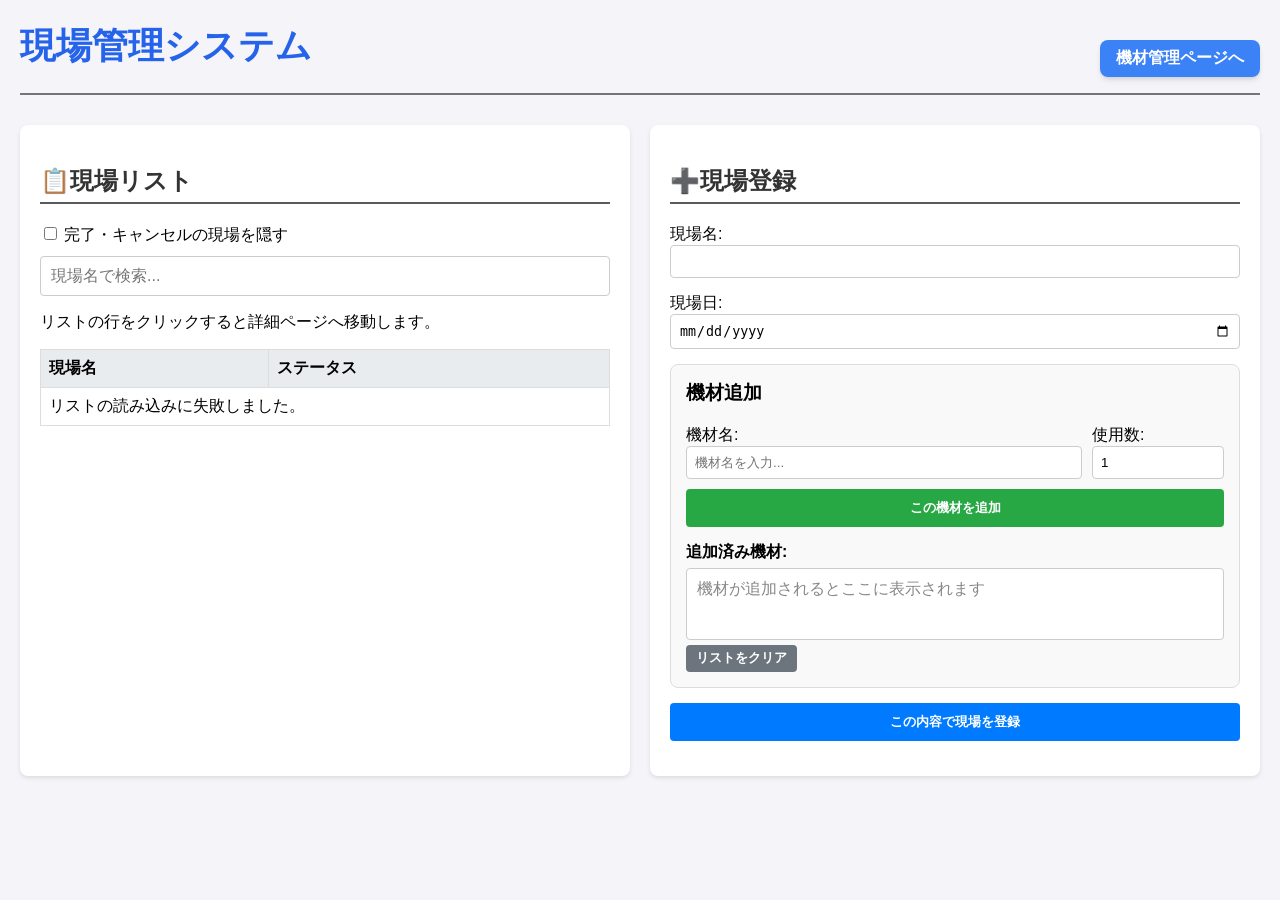
==== commit d31457ce: "画像の追加と機材タグの追加" ====
--- a/ver2/index.html
+++ b/ver2/index.html
@@ -16,7 +16,7 @@
 
     <div class="container">
         <div class="section">
-            <h2>現場リスト</h2>
+            <h2>📋現場リスト</h2>
             <div class="filter-box" style="margin-bottom: 10px;">
                 <label>
                     <input type="checkbox" id="hide-completed-checkbox" onchange="applyFilterAndRender()">
@@ -47,7 +47,7 @@
         </div>
 
         <div class="section">
-            <h2>現場登録</h2>
+            <h2>➕現場登録</h2>
             <form id="registerSiteForm">
                 <div>
                     <label for="siteName">現場名:</label>
@@ -90,7 +90,7 @@
     </div>
 
     <script>
-        const GAS_URL = 'https://script.google.com/macros/s/AKfycbwxqQWDoO753aQ8avGv9NGlEV2VaGYWEy-IBiG5eiXP4B0_MGQ5Wr9g10EHQtjQKacs/exec';
+        const GAS_URL = 'https://script.google.com/macros/s/AKfycbyilsTi-mBhb8kuhKjEjsXwuHjfqJP0oijklVsAW2RiLN5Tb4MAYKjKCSrgstqSn0df/exec';
 
         // --- DOM要素の取得 ---
         const siteListBody = document.getElementById('site-list-body');
@@ -248,6 +248,8 @@
             switch (status) {
                 case '現場前':
                     return 'status-text-before';
+                case '現場中':
+                    return 'status-text-in-progress';
                 case '完了':
                     return 'status-text-completed';
                 case 'キャンセル':
--- a/ver2/style.css
+++ b/ver2/style.css
@@ -331,38 +331,50 @@
     align-items: center;
     margin-bottom: 30px;
     padding-bottom: 1rem;
-    /* EQList.htmlのスタイルに合わせてパディングを調整 (16px) */
     border-bottom-width: 2px;
-    /* EQList.htmlのスタイルに合わせて線の太さを指定 */
-    border-color: #d1d5db;
-    /* EQList.htmlのスタイルに合わせて線の色を明るいグレーに変更 (Tailwind gray-400) */
+    border-color: #747577;
+    border-bottom-style: solid;
 }
 
 .page-header h1 {
     margin: 0;
     border-bottom: none;
-    /* 個別の下線を削除 */
+    color: #2563eb;
+    font-size: 2.25rem;
+    font-weight: 700;
 }
 
 .nav-button {
     display: inline-block;
     padding: 0.5rem 1rem;
-    /* EQList.htmlのスタイルに合わせてパディングを調整 (py-2 px-4) */
     background-color: #3b82f6;
-    /* EQList.htmlのスタイルに合わせてボタンを青色に変更 (Tailwind blue-500) */
     color: white;
     font-weight: 600;
-    /* font-semibold */
     text-decoration: none;
-    /* リンクの下線を削除 */
     border-radius: 0.5rem;
-    /* rounded-lg */
     box-shadow: 0 4px 6px -1px rgb(0 0 0 / 0.1), 0 2px 4px -2px rgb(0 0 0 / 0.1);
-    /* shadow-md */
     transition: background-color 0.15s ease-in-out;
 }
 
 .nav-button:hover {
     background-color: #2563eb;
-    /* EQList.htmlのホバー色 (Tailwind blue-600) */
+}
+
+
+/* ステータス選択プルダウン用 */
+.status-in-progress {
+    background-color: #fd7e14;
+    border-color: #f06c0c;
+}
+
+/* 現場リストのテキスト用 */
+.status-text-in-progress {
+    color: #fd7e14;
+}
+
+/* 現場詳細ページの写真表示用スタイル */
+#site-photo {
+    display: block;
+    margin-left: auto;
+    margin-right: auto;
 }
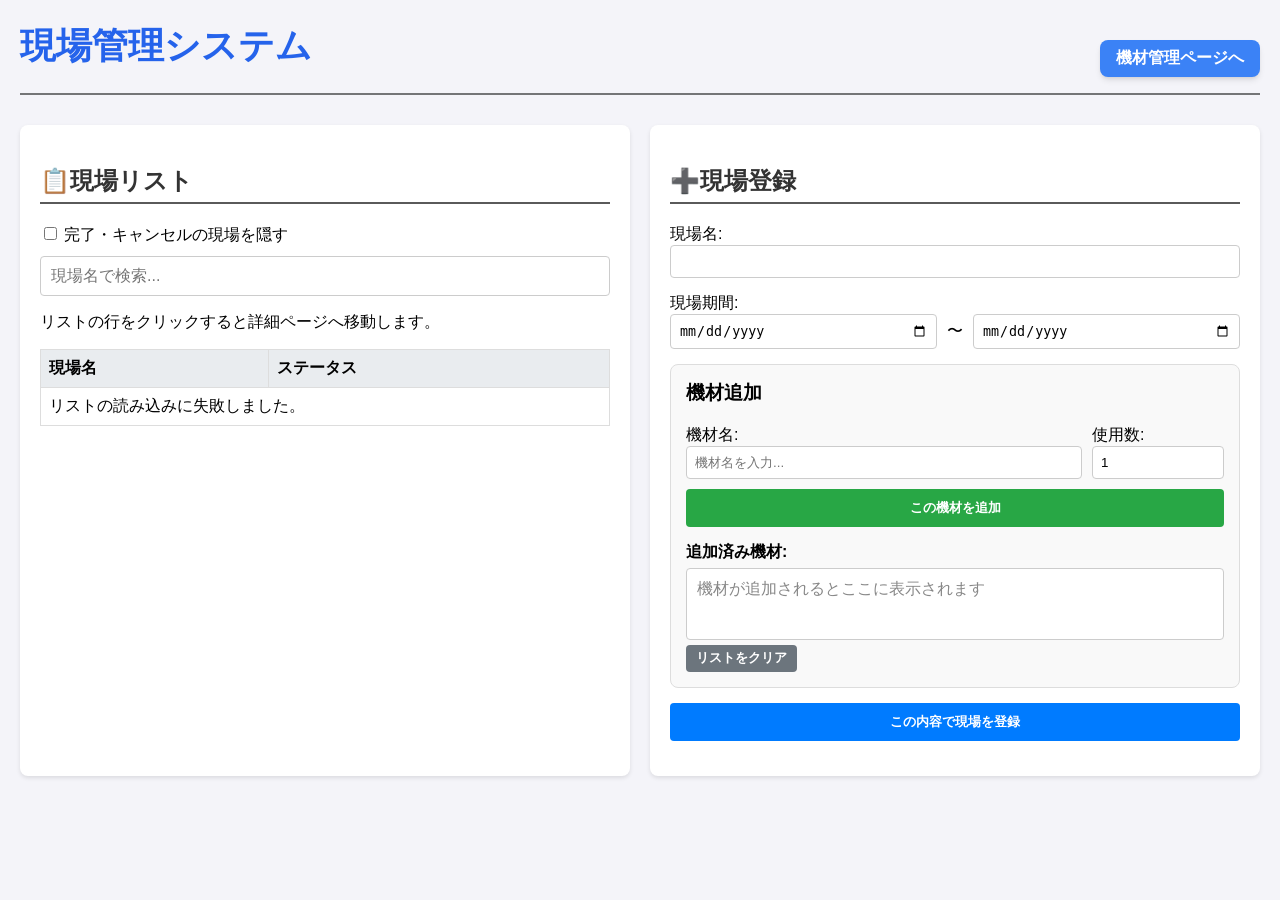
==== commit 5d992b47: "現場日程を期間で登録＆表示" ====
--- a/ver2/index.html
+++ b/ver2/index.html
@@ -54,8 +54,12 @@
                     <input type="text" id="siteName" name="siteName" required>
                 </div>
                 <div>
-                    <label for="siteDate">現場日:</label>
-                    <input type="date" id="siteDate" name="siteDate" required>
+                    <label for="startDate">現場期間:</label>
+                    <div style="display: flex; align-items: center; gap: 10px;">
+                        <input type="date" id="startDate" name="startDate" required style="flex: 1;">
+                        <span>〜</span>
+                        <input type="date" id="endDate" name="endDate" required style="flex: 1;">
+                    </div>
                 </div>
                 <div style="border: 1px solid #ddd; padding: 15px; border-radius: 8px; background-color: #f9f9f9;">
                     <h3 style="margin-top:0;">機材追加</h3>
@@ -89,290 +93,7 @@
         </div>
     </div>
 
-    <script>
-        const GAS_URL = 'https://script.google.com/macros/s/AKfycbyilsTi-mBhb8kuhKjEjsXwuHjfqJP0oijklVsAW2RiLN5Tb4MAYKjKCSrgstqSn0df/exec';
-
-        // --- DOM要素の取得 ---
-        const siteListBody = document.getElementById('site-list-body');
-        const loadingSites = document.getElementById('loading-sites');
-        const registerSiteResultArea = document.getElementById('registerSiteResult');
-        const searchInput = document.getElementById('searchInput');
-        const equipmentNameInput = document.getElementById('equipmentName');
-        const equipmentSuggestionsDiv = document.getElementById('equipmentSuggestions');
-
-        // --- グローバル変数 ---
-        let siteEquipmentList = [];
-        let fullSiteListData = [];
-        let filteredSiteListData = [];
-        let masterEquipmentList = [];
-        let currentSiteListPage = 1;
-        const siteListItemsPerPage = 10;
-
-        // --- イベントリスナー ---
-        document.addEventListener('DOMContentLoaded', () => {
-            loadSiteList();
-            loadMasterEquipmentList();
-        });
-        searchInput.addEventListener('input', applyFilterAndRender);
-        equipmentNameInput.addEventListener('input', showEquipmentSuggestions);
-        document.addEventListener('click', (e) => {
-            if (!e.target.closest('.equipment-search-container')) {
-                equipmentSuggestionsDiv.style.display = 'none';
-            }
-        });
-
-        // --- データ取得と表示のコアロジック ---
-        async function loadMasterEquipmentList() {
-            try {
-                const formData = new FormData();
-                formData.append('type', 'getEquipmentList');
-                const response = await fetch(GAS_URL, { method: 'POST', body: formData });
-                const result = await response.json();
-                if (result.success && Array.isArray(result.data)) {
-                    masterEquipmentList = result.data;
-                }
-            } catch (error) {
-                console.error("機材マスターリストの取得に失敗:", error);
-            }
-        }
-
-        function showEquipmentSuggestions() {
-            const inputText = equipmentNameInput.value.toLowerCase();
-            equipmentSuggestionsDiv.innerHTML = '';
-            if (inputText.length === 0) {
-                equipmentSuggestionsDiv.style.display = 'none';
-                return;
-            }
-            const suggestions = masterEquipmentList.filter(eq => eq.name.toLowerCase().includes(inputText));
-            if (suggestions.length > 0) {
-                suggestions.forEach(suggestion => {
-                    const item = document.createElement('div');
-                    item.className = 'suggestion-item';
-                    item.textContent = suggestion.name;
-                    item.onclick = () => selectEquipmentSuggestion(suggestion.name);
-                    equipmentSuggestionsDiv.appendChild(item);
-                });
-                equipmentSuggestionsDiv.style.display = 'block';
-            } else {
-                equipmentSuggestionsDiv.style.display = 'none';
-            }
-        }
-
-        // 候補クリック時の動作を変更
-        function selectEquipmentSuggestion(name) {
-            equipmentNameInput.value = name;
-            equipmentSuggestionsDiv.style.display = 'none';
-            document.getElementById('equipmentInUse').focus();
-        }
-
-        function addEquipmentToSite() {
-            const nameInput = document.getElementById('equipmentName');
-            const inUseInput = document.getElementById('equipmentInUse');
-            const name = nameInput.value.trim();
-            const inUse = parseInt(inUseInput.value, 10);
-
-            if (!name || !inUse || inUse < 1) {
-                alert("機材名と正しい使用数を入力してください。");
-                return;
-            }
-
-            // 修正：被ってる機材は加算
-            const existingIndex = siteEquipmentList.findIndex(item => item.name === name);
-
-            if (existingIndex > -1) {
-                siteEquipmentList[existingIndex].inUse += inUse;
-            } else {
-                siteEquipmentList.push({ name, inUse });
-            }
-
-            nameInput.value = '';
-            inUseInput.value = '1';
-            updateEquipmentDisplay();
-            nameInput.focus();
-        }
-
-
-        async function loadSiteList() {
-            siteListBody.innerHTML = '';
-            loadingSites.style.display = 'block';
-            document.getElementById('siteListPaginationControls').style.display = 'none';
-            try {
-                const formData = new FormData();
-                formData.append('type', 'getSiteList');
-                const response = await fetch(GAS_URL, { method: 'POST', body: formData });
-                const result = await response.json();
-                if (!result.success) throw new Error(result.error);
-                fullSiteListData = result.data.filter(site => !isNaN(parseInt(site.id))).reverse();
-                applyFilterAndRender();
-            } catch (error) {
-                console.error('Error:', error);
-                siteListBody.innerHTML = `<tr><td colspan="3">リストの読み込みに失敗しました。</td></tr>`;
-            } finally {
-                loadingSites.style.display = 'none';
-            }
-        }
-        function applyFilterAndRender() {
-            const searchTerm = searchInput.value.toLowerCase();
-            const hideCompleted = document.getElementById('hide-completed-checkbox').checked;
-
-            let tempData = fullSiteListData;
-
-            if (hideCompleted) {
-                tempData = tempData.filter(site => site.state !== '完了' && site.state !== 'キャンセル');
-            }
-
-            // ステータスで絞り込んだ結果(tempData)に対して、さらに検索キーワードで絞り込む
-            filteredSiteListData = searchTerm
-                ? tempData.filter(site => site.name.toLowerCase().includes(searchTerm))
-                : tempData;
-
-            currentSiteListPage = 1;
-            renderSiteListPage();
-        }
-        // 追加: 日付を「yyyy年MM月dd日」形式に変換する
-        function formatDateJP(dateString) {
-            if (!dateString) return '—';
-            try {
-                const date = new Date(dateString);
-                if (isNaN(date.getTime())) return '—';
-
-                const year = date.getFullYear();
-                const month = date.getMonth() + 1;
-                const day = date.getDate();
-                return `${year}年${month}月${day}日`;
-            } catch (e) {
-                return dateString;
-            }
-        }
-        function getStatusClass(status) {
-            switch (status) {
-                case '現場前':
-                    return 'status-text-before';
-                case '現場中':
-                    return 'status-text-in-progress';
-                case '完了':
-                    return 'status-text-completed';
-                case 'キャンセル':
-                    return 'status-text-canceled';
-                default:
-                    return 'status-text-default';
-            }
-        }
-        function renderSiteListPage() {
-            siteListBody.innerHTML = '';
-            if (filteredSiteListData.length === 0) {
-                siteListBody.innerHTML = `<tr><td colspan="4" style="text-align: center; padding: 20px;">該当する現場がありません。</td></tr>`;
-                updateSiteListPaginationControls();
-                return;
-            }
-            const startIndex = (currentSiteListPage - 1) * siteListItemsPerPage;
-            const endIndex = startIndex + siteListItemsPerPage;
-            const paginatedData = filteredSiteListData.slice(startIndex, endIndex);
-
-            paginatedData.forEach(site => {
-                const row = document.createElement('tr');
-                const siteNameEncoded = encodeURIComponent(site.name);
-                row.onclick = () => {
-                    window.location.href = `detail.html?id=${site.uniqueId}&name=${siteNameEncoded}`;
-                };
-                // getStatusClass関数でクラス名を取得し、<td>に適用する
-                row.innerHTML = `
-                    <td>${site.name}</td>
-                    <td class="status-text ${getStatusClass(site.state)}">${site.state}</td>
-                `;
-                siteListBody.appendChild(row);
-            });
-            updateSiteListPaginationControls();
-        }
-        function updateSiteListPaginationControls() {
-            const controlsContainer = document.getElementById('siteListPaginationControls');
-            const infoDiv = document.getElementById('siteListInfo');
-            const prevButton = document.getElementById('prevSitePageButton');
-            const nextButton = document.getElementById('nextSitePageButton');
-            if (filteredSiteListData.length <= siteListItemsPerPage) {
-                controlsContainer.style.display = 'none';
-                return;
-            }
-            controlsContainer.style.display = 'flex';
-            const totalPages = Math.ceil(filteredSiteListData.length / siteListItemsPerPage);
-            prevButton.disabled = (currentSiteListPage === 1);
-            nextButton.disabled = (currentSiteListPage === totalPages);
-            const startItem = (currentSiteListPage - 1) * siteListItemsPerPage + 1;
-            const endItem = Math.min(startItem + siteListItemsPerPage - 1, filteredSiteListData.length);
-            infoDiv.textContent = `全 ${filteredSiteListData.length} 件中 ${startItem} - ${endItem} 件を表示`;
-        }
-        function nextSitePage() {
-            const totalPages = Math.ceil(filteredSiteListData.length / siteListItemsPerPage);
-            if (currentSiteListPage < totalPages) {
-                currentSiteListPage++;
-                renderSiteListPage();
-            }
-        }
-        function prevSitePage() {
-            if (currentSiteListPage > 1) {
-                currentSiteListPage--;
-                renderSiteListPage();
-            }
-        }
-        function updateEquipmentDisplay() {
-            const itemsDiv = document.getElementById('equipmentItems');
-            if (siteEquipmentList.length === 0) {
-                itemsDiv.innerHTML = '<span style="color: #888;">機材が追加されるとここに表示されます</span>';
-                return;
-            }
-            itemsDiv.innerHTML = siteEquipmentList.map((item, index) => `<div class="item"><span>${item.name} (使用数: ${item.inUse})</span><button class="remove-btn" onclick="removeEquipmentFromSite(${index})">×</button></div>`).join('');
-        }
-        function removeEquipmentFromSite(index) {
-            siteEquipmentList.splice(index, 1);
-            updateEquipmentDisplay();
-        }
-        function clearEquipmentList() {
-            if (siteEquipmentList.length > 0 && confirm("追加した機材をすべてクリアしますか？")) {
-                siteEquipmentList = [];
-                updateEquipmentDisplay();
-            }
-        }
-        async function registerSite() {
-            const siteName = document.getElementById('siteName').value.trim();
-            const siteDate = document.getElementById('siteDate').value;
-            if (!siteName || !siteDate) { alert("現場名と現場日を入力してください。"); return; }
-            if (siteEquipmentList.length === 0) { alert("機材を少なくとも1つ追加してください。"); return; }
-            registerSiteResultArea.innerHTML = "登録処理中...";
-            try {
-                const formData = new FormData();
-                formData.append('type', 'registerSite');
-                formData.append('name', siteName);
-                formData.append('date', siteDate);
-                formData.append('equipment', JSON.stringify(siteEquipmentList));
-                const response = await fetch(GAS_URL, { method: 'POST', body: formData });
-                const result = await response.json();
-                if (result.success) {
-                    registerSiteResultArea.innerHTML = `<p style="color: green;">現場「${siteName}」を登録しました。</p>`;
-                    document.getElementById('registerSiteForm').reset();
-                    siteEquipmentList = [];
-                    updateEquipmentDisplay();
-                    loadSiteList();
-                } else {
-                    throw new Error(result.error || '不明なエラーが発生しました。');
-                }
-            } catch (error) {
-                console.error("Error during site registration:", error);
-                registerSiteResultArea.innerHTML = `<p style="color: red;">登録に失敗しました: ${error.message}</p>`;
-            }
-        }
-        document.addEventListener('DOMContentLoaded', function () {
-            const equipmentNameInput = document.getElementById('equipmentName');
-            const equipmentInUseInput = document.getElementById('equipmentInUse');
-            const handleEnterKey = (event) => {
-                if (event.key === 'Enter') {
-                    event.preventDefault();
-                    addEquipmentToSite();
-                }
-            };
-            equipmentNameInput.addEventListener('keydown', handleEnterKey);
-            equipmentInUseInput.addEventListener('keydown', handleEnterKey);
-        });
-    </script>
+    <script src="index.js"></script>
 </body>
 
 </html>
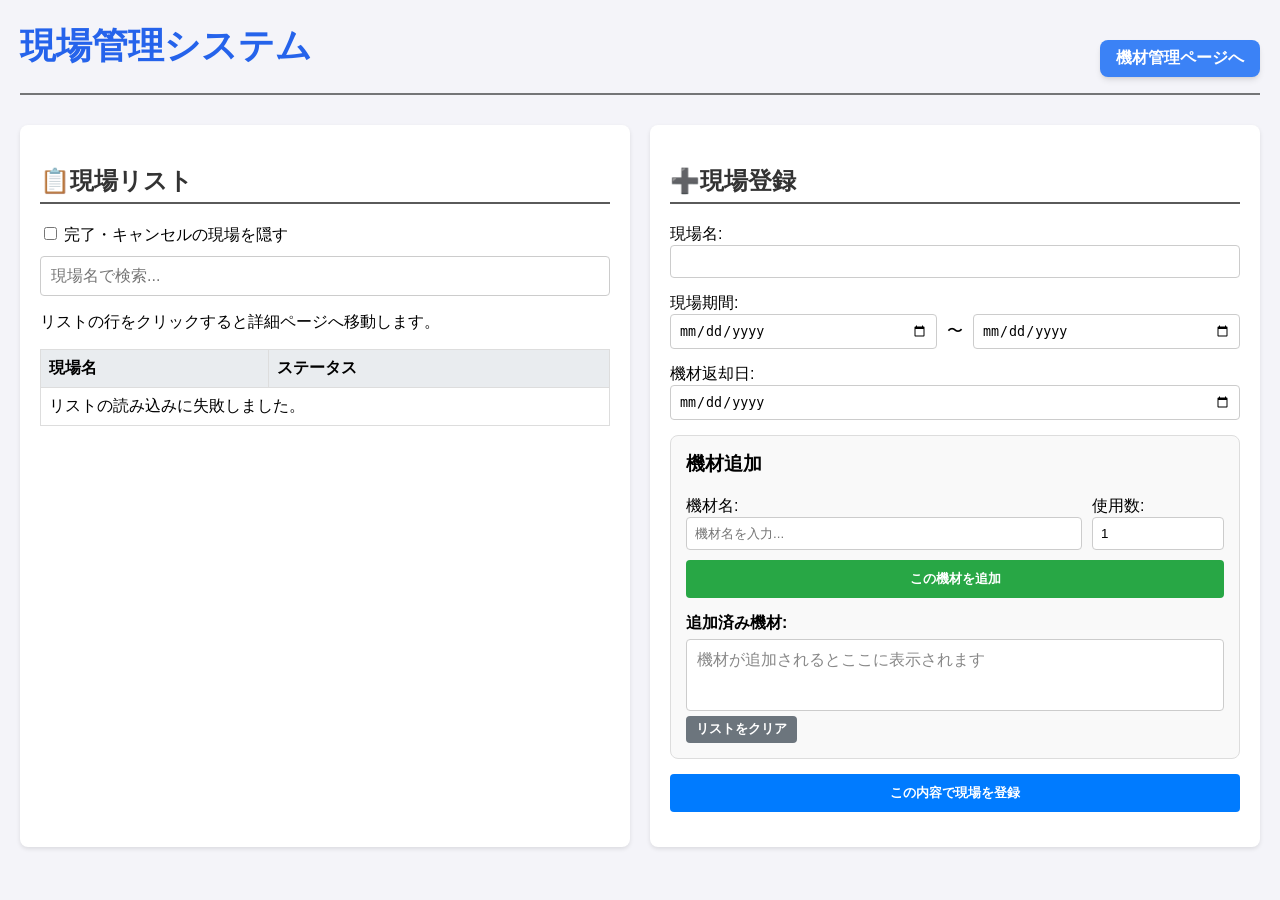
==== commit d4df4aa2: "機材返却日を追加" ====
--- a/ver2/index.html
+++ b/ver2/index.html
@@ -61,6 +61,10 @@
                         <input type="date" id="endDate" name="endDate" required style="flex: 1;">
                     </div>
                 </div>
+                <div>
+                    <label for="returnDate">機材返却日:</label>
+                    <input type="date" id="returnDate" name="returnDate">
+                </div>
                 <div style="border: 1px solid #ddd; padding: 15px; border-radius: 8px; background-color: #f9f9f9;">
                     <h3 style="margin-top:0;">機材追加</h3>
                     <div style="display: flex; gap: 10px; align-items: flex-end;">
--- a/ver2/style.css
+++ b/ver2/style.css
@@ -11,14 +11,12 @@
     padding-bottom: 5px;
 }
 
-/* デフォルト（モバイル）のスタイル：縦並びにする */
 .container {
     display: flex;
     flex-direction: column;
     gap: 20px;
 }
 
-/* 画面幅が768px以上の場合に適用されるスタイル：2列にする */
 @media (min-width: 768px) {
     .container {
         display: grid;
@@ -26,7 +24,6 @@
     }
 }
 
-
 .section {
     background-color: #fff;
     padding: 20px;
@@ -56,7 +53,6 @@
     cursor: pointer;
 }
 
-/* フォームのスタイル */
 form {
     display: flex;
     flex-direction: column;
@@ -126,7 +122,6 @@
     cursor: pointer;
 }
 
-/* --- ページネーション用のスタイル --- */
 .pagination-controls {
     display: flex;
     justify-content: space-between;
@@ -155,7 +150,6 @@
     color: #666;
 }
 
-/* --- 検索ボックス用のスタイル --- */
 .search-box {
     margin-bottom: 15px;
 }
@@ -169,7 +163,6 @@
     font-size: 1em;
 }
 
-/* --- 機材検索の候補を表示するスタイルを追加 --- */
 .equipment-search-container {
     position: relative;
 }
@@ -196,7 +189,6 @@
     background-color: #f0f0f0;
 }
 
-/* 現場リストのステータス用文字色スタイル */
 .status-text {
     font-weight: bold;
 }
@@ -205,6 +197,10 @@
     color: #007bff;
 }
 
+.status-text-in-progress {
+    color: #fd7e14;
+}
+
 .status-text-completed {
     color: #28a745;
 }
@@ -216,114 +212,6 @@
 .status-text-default {
     color: #6c757d;
 }
-
-/* ------------------------------------------------------ここからdetail用のスタイル----------------------------------------------------------------------------- */
-
-body {
-    font-family: sans-serif;
-    margin: 20px;
-    background-color: #f4f4f9;
-}
-
-h1 {
-    color: #333;
-    border-bottom: 2px solid #5a5a5a;
-    padding-bottom: 5px;
-}
-
-#site-date {
-    display: inline-block;
-    background-color: #e9ecef;
-    color: #343a40;
-    font-size: 1.1em;
-    font-weight: bold;
-    padding: 6px 12px;
-    border-radius: 16px;
-    margin-top: -5px;
-    margin-bottom: 20px;
-}
-
-#site-date svg {
-    display: inline-block;
-    vertical-align: middle;
-    margin-right: 6px;
-    width: 18px;
-    height: 18px;
-}
-
-.section {
-    background-color: #fff;
-    padding: 20px;
-    border-radius: 8px;
-    box-shadow: 0 2px 4px rgba(0, 0, 0, 0.1);
-}
-
-table {
-    width: 100%;
-    border-collapse: collapse;
-    margin-top: 15px;
-}
-
-th,
-td {
-    border: 1px solid #ddd;
-    padding: 8px;
-    text-align: left;
-}
-
-thead {
-    background-color: #e9ecef;
-}
-
-a {
-    display: inline-block;
-    margin-top: 20px;
-    color: #007bff;
-    text-decoration: none;
-}
-
-a:hover {
-    text-decoration: underline;
-}
-
-.status-select {
-    padding: 8px 12px;
-    border-radius: 16px;
-    border: 2px solid;
-    font-weight: bold;
-    color: white;
-    -webkit-appearance: none;
-    -moz-appearance: none;
-    appearance: none;
-    background-image: url('data:image/svg+xml;charset=US-ASCII,%3Csvg%20xmlns%3D%22http%3A%2F%2Fwww.w3.org%2F2000%2Fsvg%22%20width%3D%22292.4%22%20height%3D%22292.4%22%3E%3Cpath%20fill%3D%22%23ffffff%22%20d%3D%22M287%2069.4a17.6%2017.6%200%200%200-13-5.4H18.4c-5%200-9.3%201.8-12.9%205.4A17.6%2017.6%200%200%200%200%2082.2c0%205%201.8%209.3%205.4%2012.9l128%20127.9c3.6%203.6%207.8%205.4%2012.8%205.4s9.2-1.8%2012.8-5.4L287%2095c3.5-3.5%205.4-7.8%205.4-12.8%200-5-1.9-9.2-5.5-12.8z%22%2F%3E%3C%2Fsvg%3E');
-    background-repeat: no-repeat;
-    background-position: right 12px center;
-    background-size: 10px;
-    padding-right: 30px;
-}
-
-/* ステータスごとの色分け */
-.status-before {
-    background-color: #007bff;
-    border-color: #0069d9;
-}
-
-.status-completed {
-    background-color: #28a745;
-    border-color: #218838;
-}
-
-.status-canceled {
-    background-color: #dc3545;
-    border-color: #c82333;
-}
-
-.status-default {
-    background-color: #6c757d;
-    border-color: #5a6268;
-}
-
-/* ======== index.htmlのヘッダー用に追加 ======== */
 
 .page-header {
     display: flex;
@@ -360,19 +248,87 @@
     background-color: #2563eb;
 }
 
-
-/* ステータス選択プルダウン用 */
+/* ---------------------------------- */
+/* ----- detail.html 専用スタイル ----- */
+/* ---------------------------------- */
+
+#date-badge-container {
+    margin-bottom: 20px;
+}
+
+.date-info-badge {
+    display: inline-block;
+    background-color: #e9ecef;
+    color: #343a40;
+    font-size: 1.1em;
+    font-weight: bold;
+    padding: 6px 12px;
+    border-radius: 16px;
+    margin-top: -5px;
+    margin-right: 10px;
+    margin-bottom: 10px;
+}
+
+.date-info-badge svg {
+    display: inline-block;
+    vertical-align: middle;
+    margin-right: 6px;
+    width: 18px;
+    height: 18px;
+}
+
+a {
+    display: inline-block;
+    margin-top: 20px;
+    color: #007bff;
+    text-decoration: none;
+}
+
+a:hover {
+    text-decoration: underline;
+}
+
+.status-select {
+    padding: 8px 12px;
+    border-radius: 16px;
+    border: 2px solid;
+    font-weight: bold;
+    color: white;
+    -webkit-appearance: none;
+    -moz-appearance: none;
+    appearance: none;
+    background-image: url('data:image/svg+xml;charset=US-ASCII,%3Csvg%20xmlns%3D%22http%3A%2F%2Fwww.w3.org%2F2000%2Fsvg%22%20width%3D%22292.4%22%20height%3D%22292.4%22%3E%3Cpath%20fill%3D%22%23ffffff%22%20d%3D%22M287%2069.4a17.6%2017.6%200%200%200-13-5.4H18.4c-5%200-9.3%201.8-12.9%205.4A17.6%2017.6%200%200%200%200%2082.2c0%205%201.8%209.3%205.4%2012.9l128%20127.9c3.6%203.6%207.8%205.4%2012.8%205.4s9.2-1.8%2012.8-5.4L287%2095c3.5-3.5%205.4-7.8%205.4-12.8%200-5-1.9-9.2-5.5-12.8z%22%2F%3E%3C%2Fsvg%3E');
+    background-repeat: no-repeat;
+    background-position: right 12px center;
+    background-size: 10px;
+    padding-right: 30px;
+}
+
+.status-before {
+    background-color: #007bff;
+    border-color: #0069d9;
+}
+
 .status-in-progress {
     background-color: #fd7e14;
     border-color: #f06c0c;
 }
 
-/* 現場リストのテキスト用 */
-.status-text-in-progress {
-    color: #fd7e14;
-}
-
-/* 現場詳細ページの写真表示用スタイル */
+.status-completed {
+    background-color: #28a745;
+    border-color: #218838;
+}
+
+.status-canceled {
+    background-color: #dc3545;
+    border-color: #c82333;
+}
+
+.status-default {
+    background-color: #6c757d;
+    border-color: #5a6268;
+}
+
 #site-photo {
     display: block;
     margin-left: auto;
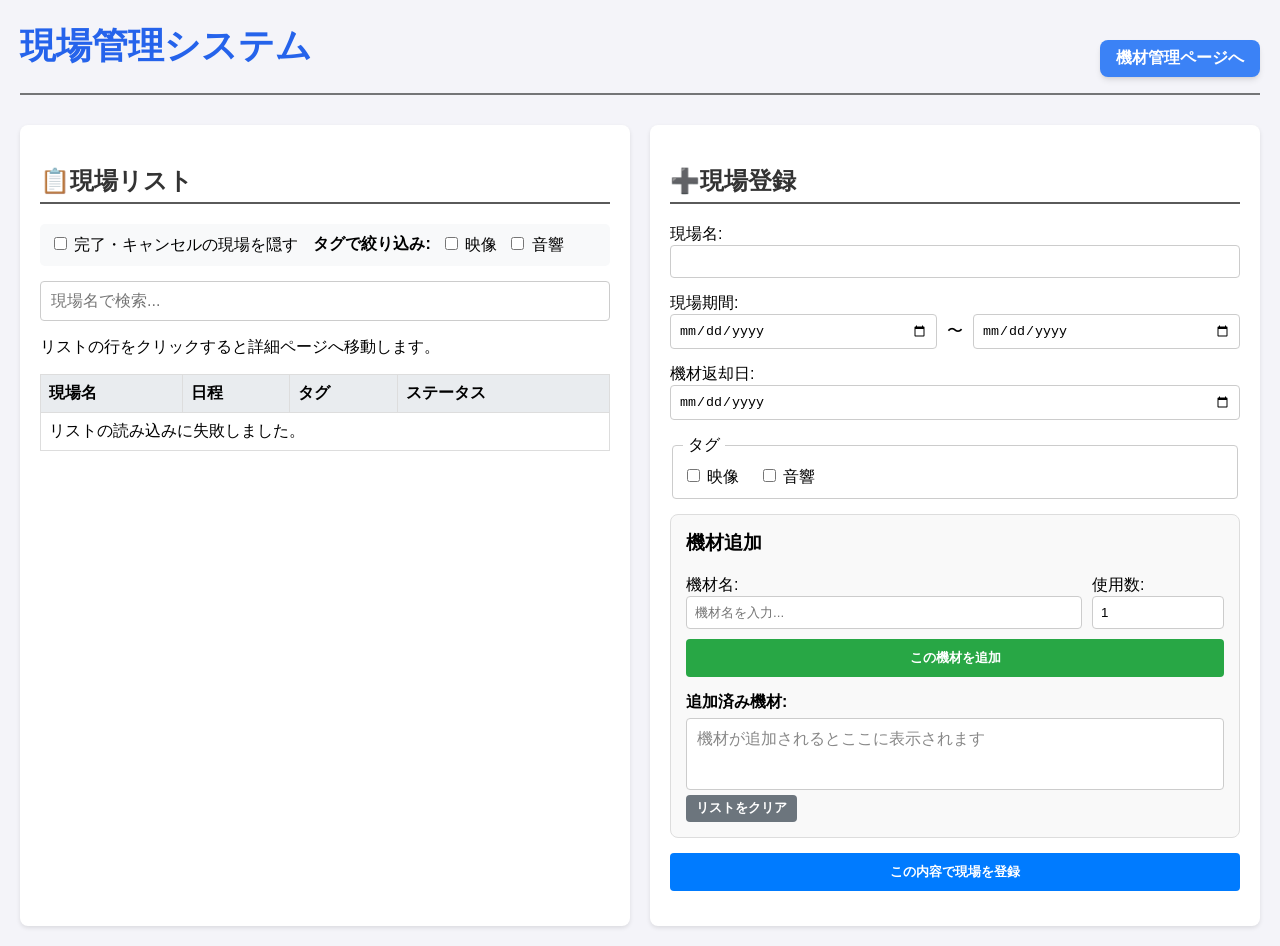
==== commit 93792430: "現場に映像と音響のタグを追加" ====
--- a/ver2/index.html
+++ b/ver2/index.html
@@ -17,11 +17,18 @@
     <div class="container">
         <div class="section">
             <h2>📋現場リスト</h2>
-            <div class="filter-box" style="margin-bottom: 10px;">
-                <label>
-                    <input type="checkbox" id="hide-completed-checkbox" onchange="applyFilterAndRender()">
-                    完了・キャンセルの現場を隠す
-                </label>
+            <div class="filter-container">
+                <div class="filter-box">
+                    <label>
+                        <input type="checkbox" id="hide-completed-checkbox" onchange="applyFilterAndRender()">
+                        完了・キャンセルの現場を隠す
+                    </label>
+                </div>
+                <div class="filter-box">
+                    <strong>タグで絞り込み:</strong>
+                    <label><input type="checkbox" id="filter-video" onchange="applyFilterAndRender()"> 映像</label>
+                    <label><input type="checkbox" id="filter-audio" onchange="applyFilterAndRender()"> 音響</label>
+                </div>
             </div>
             <div class="search-box">
                 <input type="search" id="searchInput" placeholder="現場名で検索...">
@@ -31,6 +38,8 @@
                 <thead>
                     <tr>
                         <th>現場名</th>
+                        <th>日程</th>
+                        <th>タグ</th>
                         <th>ステータス</th>
                     </tr>
                 </thead>
@@ -64,6 +73,13 @@
                 <div>
                     <label for="returnDate">機材返却日:</label>
                     <input type="date" id="returnDate" name="returnDate">
+                </div>
+                <div>
+                    <fieldset class="tag-fieldset">
+                        <legend>タグ</legend>
+                        <label><input type="checkbox" id="tag-video-reg"> 映像</label>
+                        <label><input type="checkbox" id="tag-audio-reg"> 音響</label>
+                    </fieldset>
                 </div>
                 <div style="border: 1px solid #ddd; padding: 15px; border-radius: 8px; background-color: #f9f9f9;">
                     <h3 style="margin-top:0;">機材追加</h3>
--- a/ver2/style.css
+++ b/ver2/style.css
@@ -150,9 +150,31 @@
     color: #666;
 }
 
+/* ▼▼▼ 変更箇所: フィルター関連のスタイル追加 ▼▼▼ */
+.filter-container {
+    background-color: #f8f9fa;
+    padding: 10px;
+    border-radius: 5px;
+    margin-bottom: 15px;
+    display: flex;
+    flex-wrap: wrap;
+    gap: 15px;
+}
+
+.filter-box {
+    display: flex;
+    align-items: center;
+    gap: 10px;
+}
+
+.filter-box label {
+    cursor: pointer;
+}
+
 .search-box {
     margin-bottom: 15px;
 }
+/* ▲▲▲ 変更箇所 ▲▲▲ */
 
 .search-box input {
     width: 100%;
@@ -248,6 +270,43 @@
     background-color: #2563eb;
 }
 
+/* ▼▼▼ 追加: タグ関連のスタイル ▼▼▼ */
+.tag-fieldset {
+    border: 1px solid #ccc;
+    border-radius: 4px;
+    padding: 10px;
+}
+
+.tag-fieldset legend {
+    padding: 0 5px;
+}
+
+.tag-fieldset label {
+    margin-right: 15px;
+    cursor: pointer;
+}
+
+.tag {
+    display: inline-block;
+    padding: 3px 10px;
+    border-radius: 15px;
+    font-size: 0.8em;
+    font-weight: bold;
+    color: white;
+    margin-right: 5px;
+    white-space: nowrap;
+}
+
+.tag-video {
+    background-color: #007bff; /* 青 */
+}
+
+.tag-audio {
+    background-color: #fd7e14; /* オレンジ */
+}
+/* ▲▲▲ 追加 ▲▲▲ */
+
+
 /* ---------------------------------- */
 /* ----- detail.html 専用スタイル ----- */
 /* ---------------------------------- */
